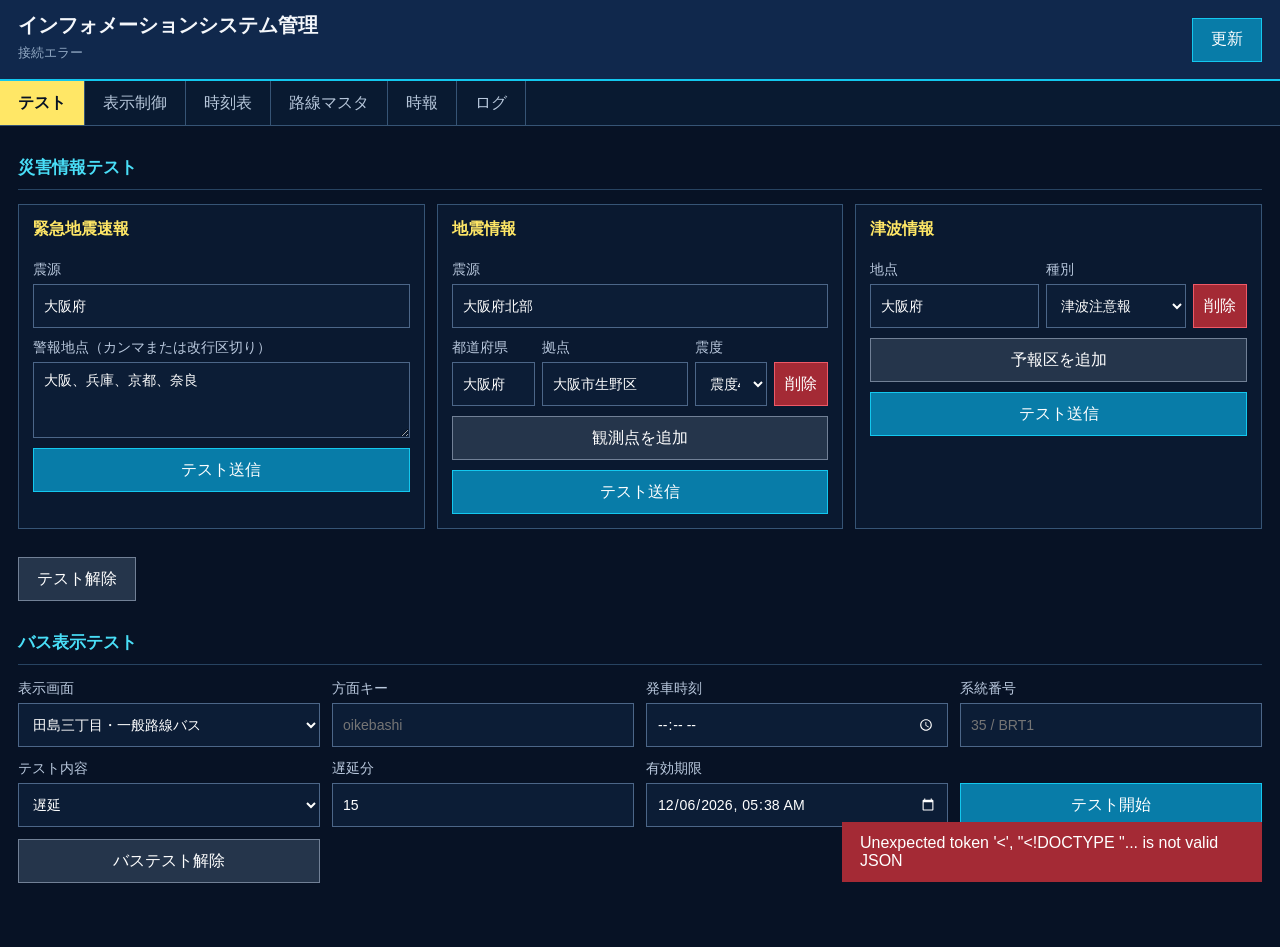
==== infomation_control/index.html @ 51ee8ae4 "Add earthquake alerts and signage administration" ====
<!doctype html>
<html lang="ja">
    <head>
        <meta charset="UTF-8" />
        <meta name="viewport" content="width=device-width, initial-scale=1" />
        <title>インフォメーションシステム管理</title>
        <link rel="stylesheet" href="/infomation_control/control.css" />
    </head>
    <body>
        <header class="topbar">
            <div>
                <h1>インフォメーションシステム管理</h1>
                <p id="connection-status">接続確認中</p>
            </div>
            <button id="refresh-button" type="button">更新</button>
        </header>

        <nav class="tabs" aria-label="管理機能">
            <button class="tab is-active" data-tab="tests">テスト</button>
            <button class="tab" data-tab="display">表示制御</button>
            <button class="tab" data-tab="timetable">時刻表</button>
            <button class="tab" data-tab="routes">路線マスタ</button>
            <button class="tab" data-tab="signal">時報</button>
            <button class="tab" data-tab="network">ログ</button>
        </nav>

        <main>
            <section class="panel is-active" id="panel-tests">
                <h2>災害情報テスト</h2>
                <div class="disaster-test-grid">
                    <section class="control-block">
                        <h3>緊急地震速報</h3>
                        <label>震源<input id="eew-hypocenter" value="大阪府" /></label>
                        <label>警報地点（カンマまたは改行区切り）
                            <textarea id="eew-areas">大阪、兵庫、京都、奈良</textarea>
                        </label>
                        <button data-disaster-test="eew">テスト送信</button>
                    </section>
                    <section class="control-block">
                        <h3>地震情報</h3>
                        <label>震源<input id="quake-hypocenter" value="大阪府北部" /></label>
                        <div id="quake-test-points" class="test-point-list"></div>
                        <button id="add-quake-point" class="secondary" type="button">観測点を追加</button>
                        <button data-disaster-test="earthquake">テスト送信</button>
                    </section>
                    <section class="control-block">
                        <h3>津波情報</h3>
                        <div id="tsunami-test-areas" class="test-point-list"></div>
                        <button id="add-tsunami-area" class="secondary" type="button">予報区を追加</button>
                        <button data-disaster-test="tsunami">テスト送信</button>
                    </section>
                </div>
                <div class="command-row"><button class="secondary" data-disaster-test="clear">テスト解除</button></div>

                <h2>バス表示テスト</h2>
                <form id="bus-test-form" class="form-grid">
                    <label>表示画面
                        <select name="surface">
                            <option value="general">田島三丁目・一般路線バス</option>
                            <option value="liner">いまざとライナー</option>
                        </select>
                    </label>
                    <label>方面キー<input name="section" placeholder="oikebashi" required /></label>
                    <label>発車時刻<input name="time" type="time" required /></label>
                    <label>系統番号<input name="line" placeholder="35 / BRT1" required /></label>
                    <label>テスト内容
                        <select name="type">
                            <option value="delay">遅延</option>
                            <option value="suspension">運休</option>
                            <option value="departure-delay">始発発車遅れ見込み</option>
                            <option value="location-error">始発発車未検知</option>
                            <option value="departure-not-detected">発車情報未検出</option>
                        </select>
                    </label>
                    <label>遅延分<input name="delayMinutes" type="number" min="1" max="180" value="15" /></label>
                    <label>有効期限<input name="expiresAt" type="datetime-local" required /></label>
                    <button type="submit">テスト開始</button>
                    <button id="clear-bus-tests" class="secondary" type="button">バステスト解除</button>
                </form>
                <div id="active-tests" class="data-list"></div>
            </section>

            <section class="panel" id="panel-display">
                <h2>方面別表示制御</h2>
                <form id="display-form" class="form-grid">
                    <label>表示箇所
                        <select name="targetId">
                            <option value="list-oikebashi">【一般】大池橋方向</option>
                            <option value="list-kumata">【一般】杭全方向</option>
                            <option value="list-abenobashi">【一般】舎利寺・あべの橋方向</option>
                            <option value="list-oikebashi-north">【いまざとライナー】大池橋・今里方向</option>
                            <option value="list-oikebashi-south">【いまざとライナー】大池橋・杭全方向</option>
                            <option value="list-tajima-north">【いまざとライナー】田島五丁目・今里方向</option>
                            <option value="list-tajima-south">【いまざとライナー】田島五丁目・杭全方向</option>
                        </select>
                    </label>
                    <label>表示
                        <select name="status">
                            <option value="運行停止中">運行停止中</option>
                            <option value="停留所休止中">停留所休止中</option>
                            <option value="調整中">調整中</option>
                            <option value="試験中">試験中</option>
                            <option value="normal">通常表示へ復帰</option>
                        </select>
                    </label>
                    <label>有効期限<input name="expiresAt" type="datetime-local" required /></label>
                    <button type="submit">適用</button>
                </form>
                <div id="active-overrides" class="data-list"></div>

                <h2>フォールバックダイヤ</h2>
                <div class="command-row">
                    <select id="fallback-schedule">
                        <option value="auto">本日の曜日に合わせる</option>
                        <option value="weekday">平日</option>
                        <option value="saturday">土曜</option>
                        <option value="holiday">休日</option>
                    </select>
                    <button id="save-fallback">設定</button>
                </div>
            </section>

            <section class="panel" id="panel-timetable">
                <h2>時刻表データ</h2>
                <p>停留所・ダイヤ・方面を選択してから、表示または自動取得してください。</p>
                <form id="timetable-filter-form" class="form-grid timetable-filter-form">
                    <label>停留所
                        <select id="timetable-stop">
                            <option value="tajima">田島三丁目</option>
                            <option value="oikebashi">大池橋</option>
                            <option value="tajima5">田島五丁目</option>
                        </select>
                    </label>
                    <label>ダイヤ
                        <select id="timetable-schedule-type"><option value="weekday">平日</option><option value="saturday">土曜</option><option value="holiday">休日</option></select>
                    </label>
                    <label>方面
                        <select id="timetable-section">
                            <option value="oikebashi" data-stop-key="tajima">【一般】大池橋方向</option>
                            <option value="kumata" data-stop-key="tajima">【一般】杭全方向</option>
                            <option value="abenobashi" data-stop-key="tajima">【一般】舎利寺・あべの橋方向</option>
                            <option value="oikebashiNorth" data-stop-key="oikebashi">【いまざとライナー】大池橋・今里方向</option>
                            <option value="oikebashiSouth" data-stop-key="oikebashi">【いまざとライナー】大池橋・杭全方向</option>
                            <option value="tajimaNorth" data-stop-key="tajima5">【いまざとライナー】田島五丁目・今里方向</option>
                            <option value="tajimaSouth" data-stop-key="tajima5">【いまざとライナー】田島五丁目・杭全方向</option>
                        </select>
                    </label>
                    <button type="submit">表示</button>
                    <button id="import-timetable" type="button" class="secondary">自動取得</button>
                </form>
                <div id="timetable-workspace" hidden>
                    <h2 id="timetable-selection-title">選択中の時刻表</h2>
                    <form id="timetable-form" class="form-grid timetable-entry-form">
                        <input name="id" type="hidden" />
                        <input name="stopKey" type="hidden" />
                        <input name="scheduleType" type="hidden" />
                        <input name="section" type="hidden" />
                        <label>発車時刻<input name="departureTime" type="time" required /></label>
                        <label>路線<select name="routeId" id="timetable-route" required></select></label>
                        <label class="check-label"><input name="lastFlag" type="checkbox" />最終便</label>
                        <button type="submit">登録・更新</button>
                        <button type="reset" class="secondary">入力をクリア</button>
                    </form>
                    <p id="timetable-summary"></p>
                    <div class="command-row">
                        <button id="delete-selected-timetable" class="danger" type="button">選択削除</button>
                        <button id="delete-all-timetable" class="danger" type="button">表示中を一括削除</button>
                    </div>
                    <div class="table-wrap"><table><thead><tr><th><input id="select-all-timetable" type="checkbox" aria-label="すべて選択" /></th><th>時刻</th><th>系統</th><th>行先</th><th>最終</th><th>操作</th></tr></thead><tbody id="timetable-body"></tbody></table></div>
                </div>
            </section>

            <section class="panel" id="panel-routes">
                <h2>路線マスタ</h2>
                <form id="route-form" class="form-grid route-form">
                    <label>系統ID<input name="id" placeholder="35_北" required /></label>
                    <label>系統番号<input name="line" placeholder="35" required /></label>
                    <label>方向<input name="direction" placeholder="北" required /></label>
                    <label>行先<input name="destination" required /></label>
                    <label>経由地<input name="via" /></label>
                    <label>英語行先<input name="destinationEng" /></label>
                    <label>英語経由地<input name="viaEng" /></label>
                    <label>ひらがな行先<input name="destinationKana" /></label>
                    <label class="wide">スクロール表示する乗換案内<textarea name="transferGuide" placeholder="地下鉄千日前線・今里筋線は「地下鉄今里」でお乗り換えください。"></textarea></label>
                    <label class="wide">いまざとライナー停車停留所<textarea name="linerStops" placeholder="中川西公園前、地下鉄今里、神路公園"></textarea></label>
                    <button type="submit">登録・更新</button>
                    <button type="reset" class="secondary">入力をクリア</button>
                </form>
                <div class="table-wrap"><table><thead><tr><th>ID</th><th>系統</th><th>方向</th><th>行先</th><th>経由地</th><th>乗換案内</th><th>停車停留所</th><th>操作</th></tr></thead><tbody id="route-body"></tbody></table></div>
            </section>

            <section class="panel" id="panel-signal">
                <h2>時報一時停止</h2>
                <p id="time-signal-status">状態確認中</p>
                <div class="command-row">
                    <label>停止終了日時<input id="pause-until" type="datetime-local" /></label>
                    <button id="pause-signal">指定時刻まで停止</button>
                    <button id="resume-signal" class="secondary">今すぐ解除</button>
                </div>
            </section>

            <section class="panel" id="panel-network">
                <h2>ログ確認</h2>
                <div class="command-row">
                    <label>ログ種別<select id="log-type"><option value="network">ネットワーク</option><option value="earthquake">地震情報</option><option value="api">APIエラー</option></select></label>
                    <label>詳細種別<select id="log-subtype"></select></label>
                    <select id="network-target"><option value="">すべて</option></select>
                    <label>結果<select id="network-result"><option value="">すべて</option><option value="OK">OK</option><option value="タイムアウト">タイムアウト</option><option value="オフライン">オフライン</option><option value="一般エラー">一般エラー</option><option value="宛先到達不能">宛先到達不能</option></select></label>
                    <select id="network-order"><option value="desc">降順</option><option value="asc">昇順</option></select>
                    <button id="load-network">表示</button>
                </div>
                <p id="network-summary"></p>
                <div class="table-wrap"><table><thead id="log-table-head"><tr><th>日時</th><th>対象</th><th>結果</th><th>応答</th><th>品質</th><th>詳細</th></tr></thead><tbody id="network-body"></tbody></table></div>
            </section>
        </main>

        <div id="toast" role="status" aria-live="polite"></div>
        <script src="/infomation_control/control.js"></script>
    </body>
</html>
---- infomation_control/control.css ----
:root {
    color-scheme: dark;
    font-family: "Segoe UI", "Yu Gothic UI", sans-serif;
    background: #071225;
    color: #f4f7fb;
    letter-spacing: 0;
}

* { box-sizing: border-box; }
body { margin: 0; min-width: 320px; background: #071225; }
button, input, select, textarea { font: inherit; }
button, select, input, textarea { min-height: 44px; }
button { border: 1px solid #13c8ef; background: #087ca8; color: #fff; padding: 8px 18px; cursor: pointer; }
button.secondary { background: #25354b; border-color: #718096; }
button.danger { background: #a42a35; border-color: #ef5967; }
button:disabled { opacity: 0.45; cursor: default; }
input, select, textarea { width: 100%; border: 1px solid #4c6688; background: #0c1d36; color: #fff; padding: 8px 10px; }
textarea { min-height: 76px; resize: vertical; }
label { display: grid; gap: 5px; color: #b9c8dd; font-size: 0.88rem; }
h1, h2 { margin: 0; }
h3 { margin: 0 0 10px; color: #ffe766; font-size: 1rem; }
h1 { font-size: 1.25rem; }
h2 { padding: 16px 0 10px; font-size: 1.05rem; color: #49def7; border-bottom: 1px solid #274361; }
p { margin: 5px 0; }

.topbar { position: sticky; top: 0; z-index: 10; display: flex; justify-content: space-between; align-items: center; padding: 12px 18px; background: #10284c; border-bottom: 2px solid #13c8ef; }
#connection-status { color: #91a8c3; font-size: 0.82rem; }
.tabs { position: sticky; top: 73px; z-index: 9; display: flex; overflow-x: auto; background: #091a31; border-bottom: 1px solid #365475; }
.tab { flex: 0 0 auto; border: 0; border-right: 1px solid #365475; background: transparent; color: #b7c7db; }
.tab.is-active { color: #071225; background: #ffe766; font-weight: 700; }
main { max-width: 1500px; margin: 0 auto; padding: 14px 18px 50px; }
.panel { display: none; }
.panel.is-active { display: block; }
.form-grid { display: grid; grid-template-columns: repeat(4, minmax(150px, 1fr)); gap: 12px; padding: 14px 0; align-items: end; }
.route-form { grid-template-columns: repeat(3, minmax(180px, 1fr)); }
.timetable-filter-form { grid-template-columns: repeat(5, minmax(150px, 1fr)); }
.timetable-entry-form { grid-template-columns: repeat(5, minmax(150px, 1fr)); }
[hidden] { display: none !important; }
.wide { grid-column: span 2; }
.check-label { display: flex; align-items: center; gap: 8px; min-height: 44px; }
.check-label input { width: 24px; min-height: 24px; }
.command-row { display: flex; flex-wrap: wrap; align-items: end; gap: 10px; padding: 14px 0; }
.command-row label { min-width: 210px; }
.data-list { display: grid; gap: 6px; }
.data-list > div { padding: 9px 12px; background: #0c1d36; border-left: 4px solid #ffe766; }
.disaster-test-grid { display: grid; grid-template-columns: repeat(3, minmax(240px, 1fr)); gap: 12px; padding: 14px 0; }
.control-block { display: grid; align-content: start; gap: 10px; padding: 14px; border: 1px solid #365475; background: #0a1930; }
.test-point-list { display: grid; gap: 8px; }
.test-point-row { display: grid; grid-template-columns: 0.8fr 1.4fr 0.7fr auto; gap: 7px; align-items: end; }
.test-point-row.tsunami { grid-template-columns: 1.2fr 1fr auto; }
.test-point-row button { padding: 6px 10px; }
.table-wrap input[type="checkbox"] { width: 22px; min-height: 22px; }
.table-wrap { width: 100%; margin-top: 14px; overflow: auto; border: 1px solid #274361; }
table { width: 100%; border-collapse: collapse; min-width: 760px; }
th, td { padding: 9px 10px; border-bottom: 1px solid #274361; text-align: left; vertical-align: top; }
th { position: sticky; top: 0; background: #14325a; color: #bcefff; }
td button { min-height: 34px; padding: 4px 10px; margin-right: 5px; }
td pre { max-width: 720px; margin: 0; white-space: pre-wrap; overflow-wrap: anywhere; }
#toast { position: fixed; right: 18px; bottom: 18px; max-width: min(420px, calc(100vw - 36px)); padding: 12px 18px; background: #087ca8; color: #fff; visibility: hidden; }
#toast.is-error { background: #a42a35; }
#toast.is-visible { visibility: visible; }

@media (max-width: 850px) {
    .topbar { position: static; }
    .tabs { top: 0; }
    main { padding: 10px 10px 40px; }
    .form-grid, .route-form, .timetable-filter-form, .timetable-entry-form, .disaster-test-grid { grid-template-columns: repeat(2, minmax(0, 1fr)); }
    .wide { grid-column: span 2; }
}

@media (max-width: 520px) {
    h1 { font-size: 1rem; }
    .topbar { padding: 10px; }
    .form-grid, .route-form, .timetable-filter-form, .timetable-entry-form, .disaster-test-grid { grid-template-columns: 1fr; }
    .wide { grid-column: span 1; }
    .command-row > * { width: 100%; }
    .test-point-row, .test-point-row.tsunami { grid-template-columns: 1fr; }
}
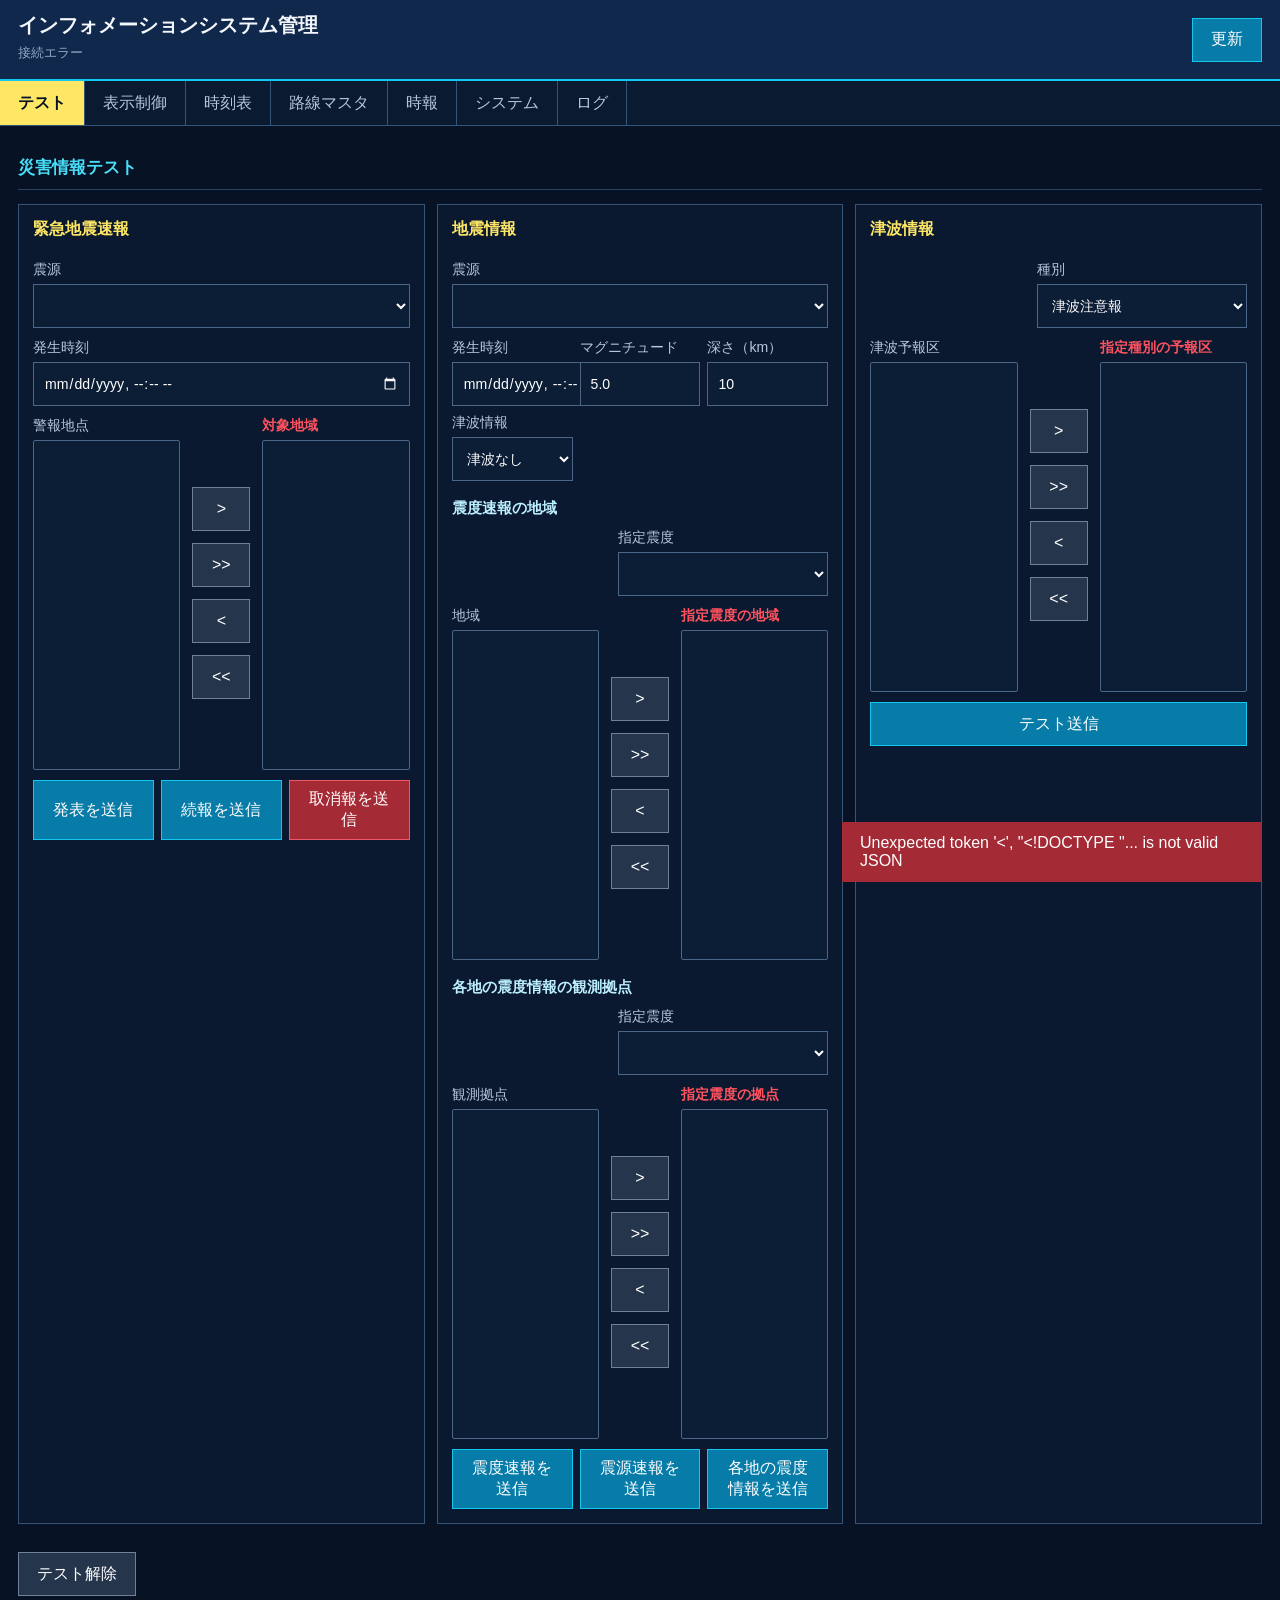
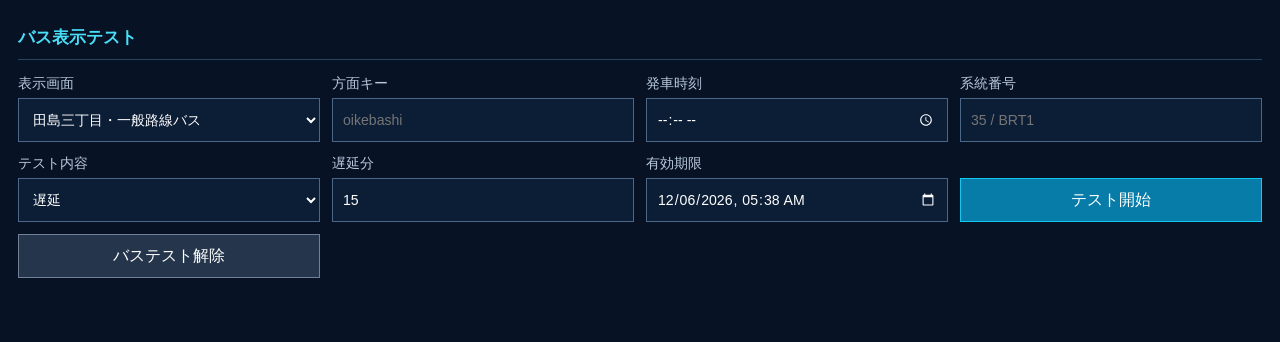
==== commit 06b8d72e: "Fix earthquake alerts and administration updates" ====
--- a/infomation_control/index.html
+++ b/infomation_control/index.html
@@ -21,6 +21,7 @@
             <button class="tab" data-tab="timetable">時刻表</button>
             <button class="tab" data-tab="routes">路線マスタ</button>
             <button class="tab" data-tab="signal">時報</button>
+            <button class="tab" data-tab="system">システム</button>
             <button class="tab" data-tab="network">ログ</button>
         </nav>
 
@@ -30,23 +31,87 @@
                 <div class="disaster-test-grid">
                     <section class="control-block">
                         <h3>緊急地震速報</h3>
-                        <label>震源<input id="eew-hypocenter" value="大阪府" /></label>
-                        <label>警報地点（カンマまたは改行区切り）
-                            <textarea id="eew-areas">大阪、兵庫、京都、奈良</textarea>
-                        </label>
-                        <button data-disaster-test="eew">テスト送信</button>
+                        <label>震源<select id="eew-hypocenter"></select></label>
+                        <label>発生時刻<input id="eew-occurred-at" type="datetime-local"></label>
+                        <div class="assignment-picker">
+                            <label>警報地点<select id="eew-area-available" multiple size="14"></select></label>
+                            <div class="assignment-buttons">
+                                <button id="add-eew-area" class="secondary" type="button">&gt;</button>
+                                <button id="add-all-eew-areas" class="secondary" type="button">&gt;&gt;</button>
+                                <button id="remove-eew-area" class="secondary" type="button">&lt;</button>
+                                <button id="remove-all-eew-areas" class="secondary" type="button">&lt;&lt;</button>
+                            </div>
+                            <label class="assignment-target">対象地域<select id="eew-area-selected" multiple size="14"></select></label>
+                        </div>
+                        <div class="eew-test-buttons">
+                            <button data-disaster-test="eew" data-eew-type="announcement">発表を送信</button>
+                            <button data-disaster-test="eew" data-eew-type="follow-up">続報を送信</button>
+                            <button class="danger" data-disaster-test="eew" data-eew-type="cancel">取消報を送信</button>
+                        </div>
                     </section>
                     <section class="control-block">
                         <h3>地震情報</h3>
-                        <label>震源<input id="quake-hypocenter" value="大阪府北部" /></label>
-                        <div id="quake-test-points" class="test-point-list"></div>
-                        <button id="add-quake-point" class="secondary" type="button">観測点を追加</button>
-                        <button data-disaster-test="earthquake">テスト送信</button>
+                        <label>震源<select id="quake-hypocenter"></select></label>
+                        <div class="test-detail-grid">
+                            <label>発生時刻<input id="quake-occurred-at" type="datetime-local"></label>
+                            <label>マグニチュード<input id="quake-magnitude" type="number" min="0" max="10" step="0.1" value="5.0"></label>
+                            <label>深さ（km）<input id="quake-depth" type="number" min="0" max="1000" step="1" value="10"></label>
+                            <label>津波情報<select id="quake-tsunami-type">
+                                <option>津波なし</option>
+                                <option>調査中</option>
+                                <option>津波あり</option>
+                                <option>津波警報等発表中</option>
+                            </select></label>
+                        </div>
+                        <h4>震度速報の地域</h4>
+                        <div class="assignment-category"><label>指定震度<select id="quake-area-scale"></select></label></div>
+                        <div class="assignment-picker">
+                            <label>地域<select id="quake-area-available" multiple size="14"></select></label>
+                            <div class="assignment-buttons">
+                                <button id="add-quake-area" class="secondary" type="button">&gt;</button>
+                                <button id="add-all-quake-areas" class="secondary" type="button">&gt;&gt;</button>
+                                <button id="remove-quake-area" class="secondary" type="button">&lt;</button>
+                                <button id="remove-all-quake-areas" class="secondary" type="button">&lt;&lt;</button>
+                            </div>
+                            <label class="assignment-target">指定震度の地域<select id="quake-area-selected" multiple size="14"></select></label>
+                        </div>
+                        <h4>各地の震度情報の観測拠点</h4>
+                        <div class="assignment-category"><label>指定震度<select id="quake-point-scale"></select></label></div>
+                        <div class="assignment-picker">
+                            <label>観測拠点<select id="quake-point-available" multiple size="14"></select></label>
+                            <div class="assignment-buttons">
+                                <button id="add-quake-point" class="secondary" type="button">&gt;</button>
+                                <button id="add-all-quake-points" class="secondary" type="button">&gt;&gt;</button>
+                                <button id="remove-quake-point" class="secondary" type="button">&lt;</button>
+                                <button id="remove-all-quake-points" class="secondary" type="button">&lt;&lt;</button>
+                            </div>
+                            <label class="assignment-target">指定震度の拠点<select id="quake-point-selected" multiple size="14"></select></label>
+                        </div>
+                        <div class="earthquake-test-buttons">
+                            <button data-disaster-test="earthquake" data-earthquake-type="scale-prompt">震度速報を送信</button>
+                            <button data-disaster-test="earthquake" data-earthquake-type="hypocenter">震源速報を送信</button>
+                            <button data-disaster-test="earthquake" data-earthquake-type="detail">各地の震度情報を送信</button>
+                        </div>
                     </section>
                     <section class="control-block">
                         <h3>津波情報</h3>
-                        <div id="tsunami-test-areas" class="test-point-list"></div>
-                        <button id="add-tsunami-area" class="secondary" type="button">予報区を追加</button>
+                        <div class="assignment-category">
+                            <label>種別<select id="tsunami-grade-select">
+                                <option>大津波警報</option>
+                                <option>津波警報</option>
+                                <option selected>津波注意報</option>
+                            </select></label>
+                        </div>
+                        <div class="assignment-picker">
+                            <label>津波予報区<select id="tsunami-area-available" multiple size="14"></select></label>
+                            <div class="assignment-buttons">
+                                <button id="add-tsunami-area" class="secondary" type="button">&gt;</button>
+                                <button id="add-all-tsunami-areas" class="secondary" type="button">&gt;&gt;</button>
+                                <button id="remove-tsunami-area" class="secondary" type="button">&lt;</button>
+                                <button id="remove-all-tsunami-areas" class="secondary" type="button">&lt;&lt;</button>
+                            </div>
+                            <label class="assignment-target">指定種別の予報区<select id="tsunami-area-selected" multiple size="14"></select></label>
+                        </div>
                         <button data-disaster-test="tsunami">テスト送信</button>
                     </section>
                 </div>
@@ -199,6 +264,49 @@
                 </div>
             </section>
 
+            <section class="panel" id="panel-system">
+                <h2>スクリーンショット</h2>
+                <p id="screen-summary">接続画面を確認中</p>
+                <div class="screenshot-grid">
+                    <figure class="screenshot-preview">
+                        <figcaption>画面1</figcaption>
+                        <div class="screenshot-image-wrap"><img id="screenshot-1" alt="画面1のスクリーンショット" /></div>
+                        <div class="command-row compact">
+                            <button type="button" data-capture-screen="1">画面1を取得</button>
+                            <a id="download-screenshot-1" class="button-link is-disabled" download="infomation-system-screen-1.png">保存</a>
+                        </div>
+                    </figure>
+                    <figure class="screenshot-preview">
+                        <figcaption>画面2</figcaption>
+                        <div class="screenshot-image-wrap"><img id="screenshot-2" alt="画面2のスクリーンショット" /></div>
+                        <div class="command-row compact">
+                            <button type="button" data-capture-screen="2">画面2を取得</button>
+                            <a id="download-screenshot-2" class="button-link is-disabled" download="infomation-system-screen-2.png">保存</a>
+                        </div>
+                    </figure>
+                </div>
+
+                <h2>画面・システム操作</h2>
+                <div class="command-row system-actions">
+                    <button id="display-wake" type="button">画面点灯</button>
+                    <button id="display-off" class="secondary" type="button">画面消灯</button>
+                    <button id="restart-system" class="danger" type="button">システム再起動</button>
+                </div>
+
+                <h2>システムアップデート</h2>
+                <p>既定の更新元から <strong>infomation_system</strong> フォルダーを選択すると、更新ZIPを自動生成して送信します。</p>
+                <div class="update-source-settings">
+                    <label>更新元パス<input id="update-source-path" type="text" value="D:\開発\infomation_system" spellcheck="false" /></label>
+                    <button id="save-update-source-path" class="secondary" type="button">既定に設定</button>
+                </div>
+                <div class="update-controls">
+                    <label>更新元フォルダー<input id="update-file" type="file" webkitdirectory directory multiple /></label>
+                    <button id="apply-update" type="button">更新を適用</button>
+                </div>
+                <progress id="update-progress" max="100" value="0" hidden></progress>
+                <p id="update-status">既定の更新元からinfomation_systemフォルダーを選択してください。</p>
+            </section>
+
             <section class="panel" id="panel-network">
                 <h2>ログ確認</h2>
                 <div class="command-row">
--- a/infomation_control/control.css
+++ b/infomation_control/control.css
@@ -14,11 +14,14 @@
 button.secondary { background: #25354b; border-color: #718096; }
 button.danger { background: #a42a35; border-color: #ef5967; }
 button:disabled { opacity: 0.45; cursor: default; }
+.button-link { display: inline-flex; min-height: 44px; align-items: center; justify-content: center; border: 1px solid #13c8ef; background: #25354b; color: #fff; padding: 8px 18px; text-decoration: none; }
+.button-link.is-disabled { opacity: 0.45; pointer-events: none; }
 input, select, textarea { width: 100%; border: 1px solid #4c6688; background: #0c1d36; color: #fff; padding: 8px 10px; }
 textarea { min-height: 76px; resize: vertical; }
 label { display: grid; gap: 5px; color: #b9c8dd; font-size: 0.88rem; }
 h1, h2 { margin: 0; }
 h3 { margin: 0 0 10px; color: #ffe766; font-size: 1rem; }
+h4 { margin: 8px 0 0; color: #bcefff; font-size: 0.92rem; }
 h1 { font-size: 1.25rem; }
 h2 { padding: 16px 0 10px; font-size: 1.05rem; color: #49def7; border-bottom: 1px solid #274361; }
 p { margin: 5px 0; }
@@ -41,6 +44,17 @@
 .check-label input { width: 24px; min-height: 24px; }
 .command-row { display: flex; flex-wrap: wrap; align-items: end; gap: 10px; padding: 14px 0; }
 .command-row label { min-width: 210px; }
+.command-row.compact { padding: 8px 0 0; }
+.system-actions button { min-width: 150px; }
+.screenshot-grid { display: grid; grid-template-columns: repeat(2, minmax(0, 1fr)); gap: 16px; padding: 14px 0; }
+.screenshot-preview { min-width: 0; margin: 0; padding: 12px; border: 1px solid #365475; background: #0a1930; }
+.screenshot-preview figcaption { margin-bottom: 8px; color: #ffe766; font-weight: 700; }
+.screenshot-image-wrap { display: grid; min-height: 220px; place-items: center; overflow: hidden; background: #020712; border: 1px solid #274361; }
+.screenshot-image-wrap img { display: block; width: 100%; height: auto; max-height: 58vh; object-fit: contain; }
+.screenshot-image-wrap img:not([src]) { visibility: hidden; }
+.update-source-settings, .update-controls { display: grid; grid-template-columns: minmax(260px, 1fr) auto; gap: 12px; align-items: end; padding: 14px 0; }
+.update-source-settings { padding-bottom: 0; }
+#update-progress { width: 100%; height: 20px; accent-color: #13c8ef; }
 .data-list { display: grid; gap: 6px; }
 .data-list > div { padding: 9px 12px; background: #0c1d36; border-left: 4px solid #ffe766; }
 .disaster-test-grid { display: grid; grid-template-columns: repeat(3, minmax(240px, 1fr)); gap: 12px; padding: 14px 0; }
@@ -49,6 +63,28 @@
 .test-point-row { display: grid; grid-template-columns: 0.8fr 1.4fr 0.7fr auto; gap: 7px; align-items: end; }
 .test-point-row.tsunami { grid-template-columns: 1.2fr 1fr auto; }
 .test-point-row button { padding: 6px 10px; }
+.selection-row { display: grid; grid-template-columns: minmax(0, 1fr) auto; gap: 7px; align-items: end; }
+.selection-row.quake-point-picker { grid-template-columns: 0.8fr 1.4fr 0.7fr auto; }
+.selection-row.quake-area-picker { grid-template-columns: 0.8fr 1.4fr 0.7fr auto; }
+.selection-row.tsunami-area-picker { grid-template-columns: 1.2fr 1fr auto; }
+.selected-test-item { display: grid; grid-template-columns: minmax(0, 1fr) auto; gap: 8px; align-items: center; padding: 7px 9px; background: #102542; border-left: 4px solid #49def7; }
+.selected-test-item.quake-test-point, .selected-test-item.tsunami-test-area { grid-template-columns: minmax(0, 1fr) auto auto; }
+.selected-test-item strong { color: #ffe766; }
+.selected-test-item button { min-height: 34px; padding: 4px 9px; }
+.test-detail-grid { display: grid; grid-template-columns: repeat(3, minmax(0, 1fr)); gap: 7px; }
+.eew-test-buttons { display: grid; grid-template-columns: repeat(3, minmax(0, 1fr)); gap: 7px; }
+.earthquake-test-buttons { display: grid; grid-template-columns: repeat(3, minmax(0, 1fr)); gap: 7px; }
+.assignment-category { display: flex; justify-content: flex-end; }
+.assignment-category label { width: min(210px, 100%); }
+.assignment-picker { display: grid; grid-template-columns: minmax(0, 1fr) 58px minmax(0, 1fr); gap: 12px; align-items: stretch; }
+.assignment-picker label { min-width: 0; }
+.assignment-picker select[multiple] { min-height: 330px; padding: 4px; }
+.assignment-picker option { padding: 5px 8px; }
+.assignment-picker optgroup { color: #ffe766; }
+.assignment-picker optgroup option { color: #fff; }
+.assignment-target { color: #ff525f; font-weight: 700; }
+.assignment-buttons { display: grid; align-content: center; gap: 12px; }
+.assignment-buttons button { min-width: 54px; padding: 7px; }
 .table-wrap input[type="checkbox"] { width: 22px; min-height: 22px; }
 .table-wrap { width: 100%; margin-top: 14px; overflow: auto; border: 1px solid #274361; }
 table { width: 100%; border-collapse: collapse; min-width: 760px; }
@@ -64,15 +100,18 @@
     .topbar { position: static; }
     .tabs { top: 0; }
     main { padding: 10px 10px 40px; }
-    .form-grid, .route-form, .timetable-filter-form, .timetable-entry-form, .disaster-test-grid { grid-template-columns: repeat(2, minmax(0, 1fr)); }
+    .form-grid, .route-form, .timetable-filter-form, .timetable-entry-form, .disaster-test-grid, .screenshot-grid { grid-template-columns: repeat(2, minmax(0, 1fr)); }
     .wide { grid-column: span 2; }
 }
 
 @media (max-width: 520px) {
     h1 { font-size: 1rem; }
     .topbar { padding: 10px; }
-    .form-grid, .route-form, .timetable-filter-form, .timetable-entry-form, .disaster-test-grid { grid-template-columns: 1fr; }
+    .form-grid, .route-form, .timetable-filter-form, .timetable-entry-form, .disaster-test-grid, .screenshot-grid, .update-source-settings, .update-controls { grid-template-columns: 1fr; }
     .wide { grid-column: span 1; }
     .command-row > * { width: 100%; }
-    .test-point-row, .test-point-row.tsunami { grid-template-columns: 1fr; }
+    .test-point-row, .test-point-row.tsunami, .selection-row, .selection-row.quake-point-picker, .selection-row.quake-area-picker, .selection-row.tsunami-area-picker, .test-detail-grid, .eew-test-buttons, .earthquake-test-buttons { grid-template-columns: 1fr; }
+    .assignment-picker { grid-template-columns: 1fr; }
+    .assignment-picker select[multiple] { min-height: 220px; }
+    .assignment-buttons { grid-template-columns: repeat(4, minmax(0, 1fr)); }
 }
